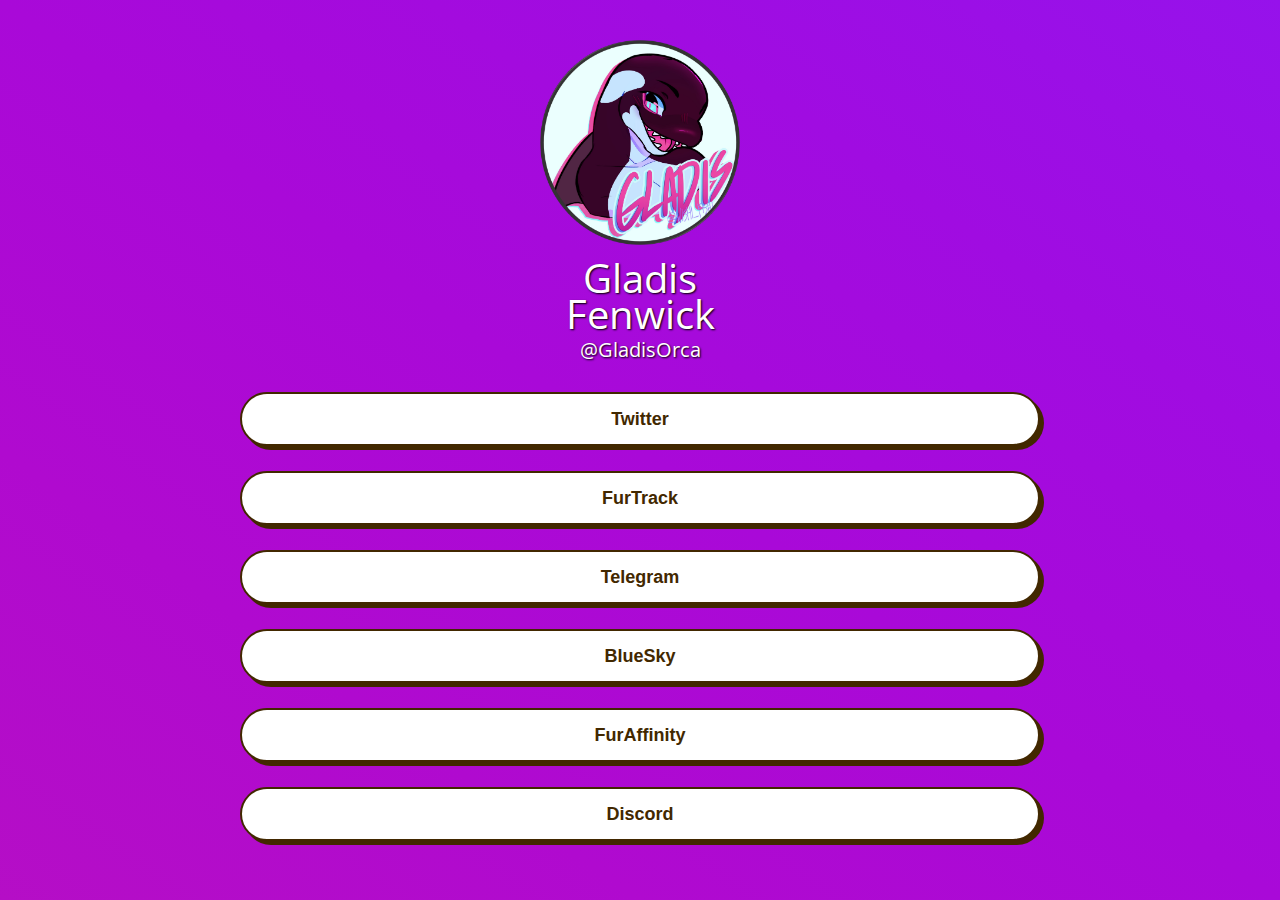
==== index.html @ 053636b7 "Fixed Hierarchy" ====
<!DOCTYPE html>

<html>
  <link rel="stylesheet" href="style.css" />
  <link
    href="https://fonts.googleapis.com/css?family=Open Sans"
    rel="stylesheet"
  />

  <head>
    <title>Gladis Fenwick - HOME</title>
  </head>

  <body>
    <div class="main-container">
      <div>
        <img src="./assets/gladis_site.png" style="width: min(20%, 200px)" />
      </div>
      <div class="page-header">
        Gladis<br />Fenwick<br />
        <div class="tag-line">@GladisOrca</div>
      </div>
      <div style="flex: 1"></div>

      <div class="button-container">
        <a class="a-container" href="https://www.twitter.com/GladisOrca">
          <button class="link-button" role="button">Twitter</button>
        </a>
      </div>

      <div class="button-container">
        <a class="a-container" href="https://www.furtrack.com/user/gladisorca">
          <button class="link-button" role="button">FurTrack</button>
        </a>
      </div>

      <div class="button-container">
        <a class="a-container" href="https://t.me/zayrefox">
          <button class="link-button" role="button">Telegram</button>
        </a>
      </div>

      <div class="button-container">
        <a class="a-container" href="https://bsky.app/profile/gladisorca.bsky.social">
          <button class="link-button" role="button">BlueSky</button>
        </a>
      </div>

      <div class="button-container">
        <a class="a-container" href="https://www.furaffinity.net/user/gladisorca">
          <button class="link-button" role="button">FurAffinity</button>
        </a>
      </div>

      <div class="button-container">
        <a class="a-container" href="https://www.discordapp.com/users/510650752205848578">
          <button class="link-button" role="button">Discord</button>
        </a>
      </div>
    </div>
  </body>
</html>
---- style.css ----
body {
  margin: 0px;
  font-family: "Open Sans";
  justify-content: center;
  align-items: center;
  align-content: center;
  text-align: center;
  background-image: linear-gradient(
    to right top,
    #b50ec6,
    #b00acf,
    #a909d8,
    #a00ce1,
    #9612eb
  );
  background-attachment: fixed;
}

.debug {
  border-style: dashed;
  border-color: red;
}

.main-container {
  margin-top: 40px;
  text-align: center;
  display: flex;
  flex-direction: column;
  padding-bottom: 50px;
}

.page-header {
  font-size: 40px;
  line-height: 0.9;
  margin-top: 10px;
  color: white;
  text-shadow: 1px 1px 2px black;
}

.tag-line {
  font-size: 20px;
  line-height: 1.75;
}

/* CSS */
.link-button {
  background-color: #ffffff;
  border: 2px solid #422800;
  border-radius: 30px;
  box-shadow: #422800 4px 4px 0 0;
  color: #422800;
  cursor: pointer;
  display: inline-block;
  font-weight: 600;
  font-size: 18px;
  padding: 0 18px;
  line-height: 50px;
  text-align: center;
  text-decoration: none;
  user-select: none;
  -webkit-user-select: none;
  touch-action: manipulation;
  width: 100%;
}

.link-button:hover {
  background-color: #f8cbed;
  transform: translate(2px, 2px);
}

.link-button:active {
  box-shadow: #422800 2px 2px 0 0;
  transform: translate(2px, 2px);
}

@media (min-width: 768px) {
  .button-74 {
    min-width: 120px;
    padding: 0 25px;
  }
}

.button-container {
  display: flex;
  margin-top: 25px;
  justify-content: center;
}

.a-container {
  flex: 1;
  max-width: 800px;
  margin-left: min(10%, 100px);
  margin-right: min(10%, 100px);
}

.footer {
  position: absolute;
  bottom: 0;
  width: 100%;
  margin-bottom: 10px;
}
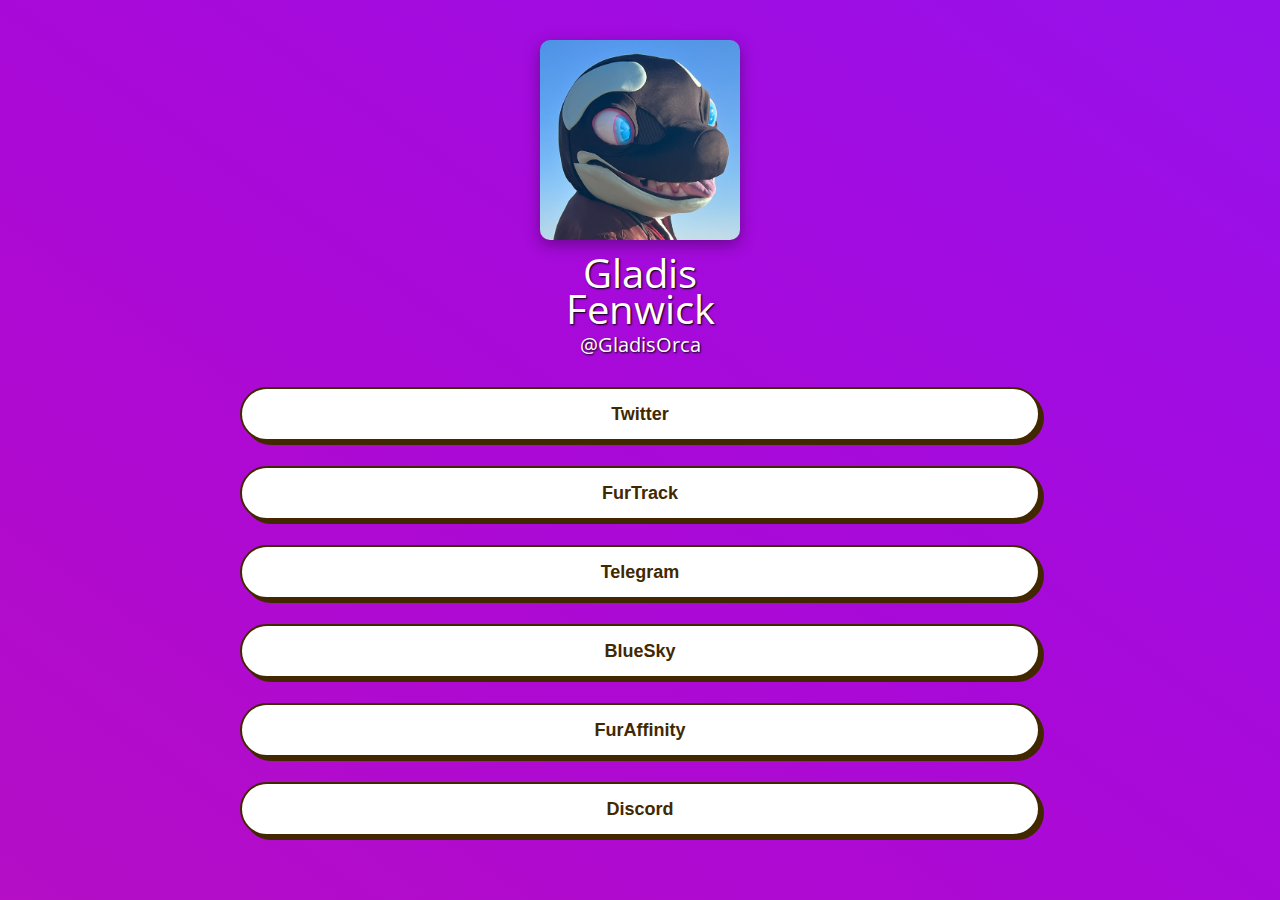
==== commit 78b48562: "Updated link to Telegram" ====
--- a/index.html
+++ b/index.html
@@ -9,12 +9,13 @@
 
   <head>
     <title>Gladis Fenwick - HOME</title>
+    <meta name="viewport" content="width=device-width"/>
   </head>
 
   <body>
     <div class="main-container">
       <div>
-        <img src="./assets/gladis_site.png" style="width: min(20%, 200px)" />
+        <img src="./assets/gladis_site.png" class="pfp"/>
       </div>
       <div class="page-header">
         Gladis<br />Fenwick<br />
@@ -35,13 +36,13 @@
       </div>
 
       <div class="button-container">
-        <a class="a-container" href="https://t.me/zayrefox">
+        <a class="a-container" href="https://t.me/gladisorca">
           <button class="link-button" role="button">Telegram</button>
         </a>
       </div>
 
       <div class="button-container">
-        <a class="a-container" href="https://bsky.app/profile/gladisorca.bsky.social">
+        <a class="a-container" href="https://bsky.app/profile/orca.fish">
           <button class="link-button" role="button">BlueSky</button>
         </a>
       </div>
--- a/style.css
+++ b/style.css
@@ -99,3 +99,16 @@
   width: 100%;
   margin-bottom: 10px;
 }
+
+.pfp {
+  width: min(20%, 200px);
+  border-radius: 10px;
+  box-shadow: rgba(0, 0, 0, 0.35) 0px 5px 15px;
+
+}
+
+@media only screen and (max-width: 850px) {
+  .pfp{
+    width: max(30%, 200px);
+  }
+}